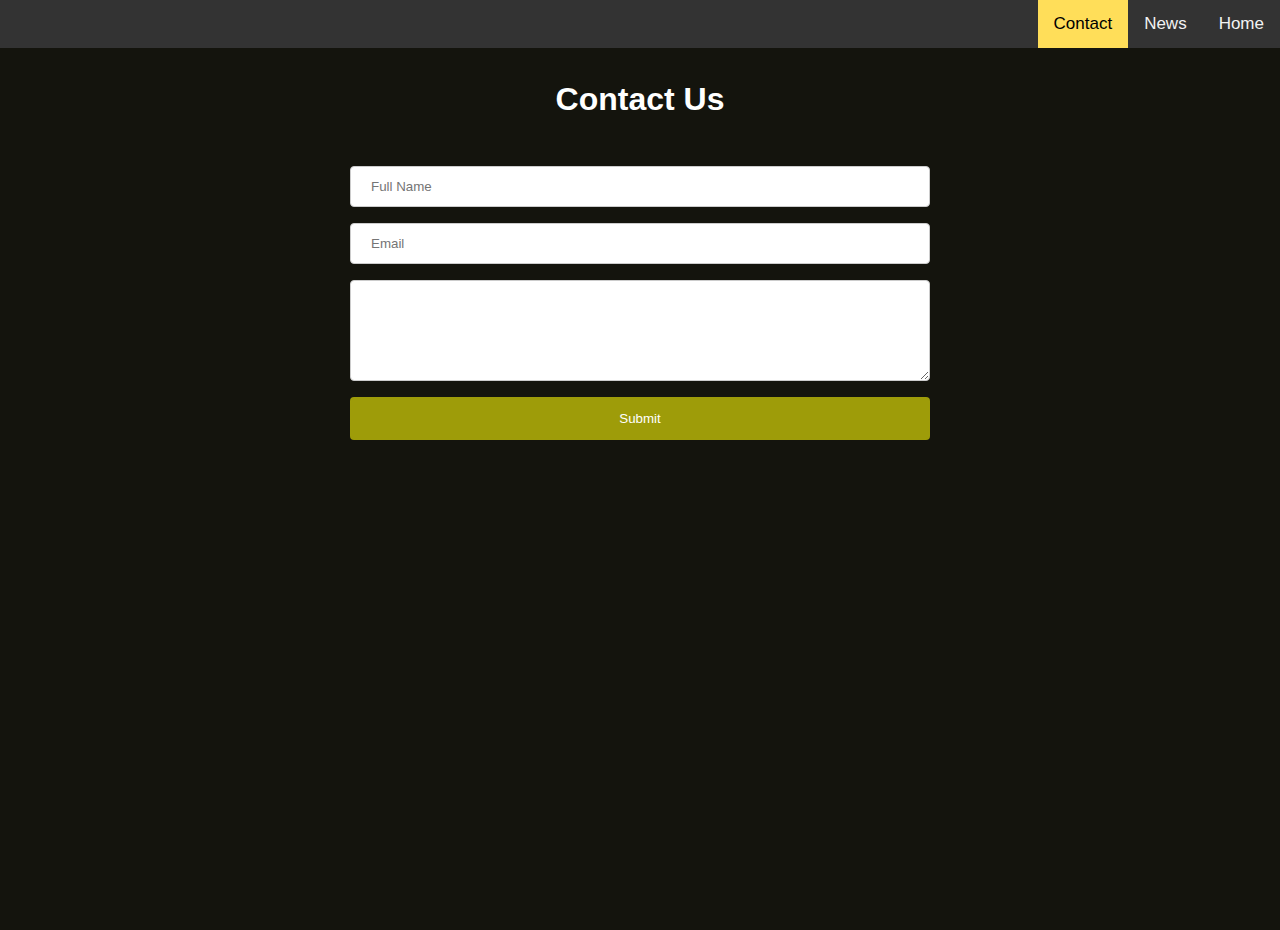
==== contact.html @ 2fd61799 "push" ====
<html>
    <style>
        body, html {
  height: 100%;
  margin: 0;
  background-color:#14140d;
  font-family: Arial, Helvetica, sans-serif;
}

.hero-image {
  
  background-image: linear-gradient(rgba(0, 0, 0, 0.5), rgba(0, 0, 0, 0.5)), url("https://static.wixstatic.com/media/f6ac25_14987e7d218c44de8d04485df0d3cfcb~mv2.jpeg/v1/fit/w_2500,h_1330,al_c/f6ac25_14987e7d218c44de8d04485df0d3cfcb~mv2.jpeg");
  height: 100%;
  background-position: center;
  background-repeat: no-repeat;
  background-size: cover;
  position: relative;
}

.hero-text {
  text-align: center;
  position: absolute;
  top: 50%;
  left: 20%;
  transform: translate(-50%, -50%);
  color: white;
}

.hero-text button {
  border: none;
  outline: 0;
  display: inline-block;
  padding: 10px 25px;
  color: black;
  background-color: #ddd;
  text-align: center;
  cursor: pointer;
   transition: 0.6s;
}

.hero-text button:hover {
  background-color: #555;
  color: white;
}




.card {
  position: absolute;
  top:20%;
  left:60%;
  z-index:99;
  height:20%;
 
  transition: 0.3s;
  border-radius: 5px;

}


.card:hover {
  box-shadow: 30px 40px 40px rgba(0, 0, 0, 0.5);
  

}


img {
  border-radius: 5px 5px 0 0;
}



.card2 {
  position: absolute;
  top:20%;
  left:80%;
  z-index:99;
  height:20%;
  transition: 0.3s;
  
  border-radius: 5px;

}
.card2:hover{
   box-shadow: 30px 40px 40px rgba(0, 0, 0, 0.5);
}

#navbar {
  z-index:100;
  position:fixed;
  top:0;
  width:100%;
  overflow: hidden;
  background-color: #333;
}

#navbar a {
  float: right;
  display: block;
  color: #f2f2f2;
  text-align: center;
  padding: 14px 16px;
  text-decoration: none;
  font-size: 17px;
  transition: 0.6s;
}

#navbar a:hover {
  background-color: #ddd;
  color: black;
}

#navbar a.active {
  background-color: #FFDE59;
  color: black;
}



#why{
  background-color: yellow;
 padding-top:50px;
  padding-left:50px;
  padding-bottom: 50px;
}


#why h1{
  color: #696955;
  font-size: 70px;
}
#why p{
  width:70%;
   font-size: 30px;
  font-family: cursive;
}





#facilities{
  background-color: black;
 float: right;
  padding-right:50px;
  padding-bottom: 50px;
   padding-top: 50px;
}


#facilities h1{
 
  color: #696955;
  font-size: 70px;
  text-align: right;
  float:right;
}
#facilities p{
  width:90%;
   font-size: 30px;
  color: white;
  font-family: cursive;
  text-align: right;
  float:right;
}





#footer{
  padding-top:22%;
  text-align: center;
  background-color:#b8ad18;

}


#bullet{
 padding-top:30px;
padding-right: 784px;
padding-bottom: 30px;
padding-left: 784px;
}




#footer p{
  font-size: 50px;
  
  font-family: cursive;
}
#footer ul{
  font-size: 20px;
  color:#3E410B;
}




input[type=text], select,[type=email], TextArea {
  width: 50%;
  padding: 12px 20px;
  margin: 8px 0;
  display: inline-block;
  border: 1px solid #ccc;
  border-radius: 4px;
  box-sizing: border-box;
}

input[type=submit] {
  width: 50%;
  background-color: #9e9c09;
  color: white;
  padding: 14px 20px;
  margin: 8px 0;
  border: none;
  border-radius: 4px;
  cursor: pointer;
  transition:0.5s;
}

input[type=submit]:hover {
  background-color: #f7f411;
  color:black;
}


#form{
  align-text:center;
  background-color: #14140d;
  padding: 60px;
  height:90%;
  
}
#form h1{
  color:white;
}




#img{
  position:absolute;
  top:20%;
  right:20%;
}
    </style>

    <body>
        <div id="navbar">
  
            <a  href="javascript:void(0)">Home</a>
            <a href="javascript:void(0)">News</a>
            <a class="active" href="javascript:void(0)">Contact</a>
          </div>
          
          <center>
          <div id="form">
            <h1>Contact Us </h1><br>
          <form action="https://api.web3forms.com/submit" method="POST">
             <input type="hidden" name="access_key" value="0aab2cb6-34aa-40b3-aedd-1e6e7db7cad1" />
            <input type="text" placeholder="Full Name" name="name" id="name"></input> 
          <br>
          <input type="email" placeholder="Email" name="email" id="email"></input><br>
            <TextArea rows=5 cols=50 placeholder="Message" name="message"> </TextArea> <br>
           <input type="submit" value="Submit">
          </form>
          </div>
          </center> 
          
          
          
    </body>
</html>
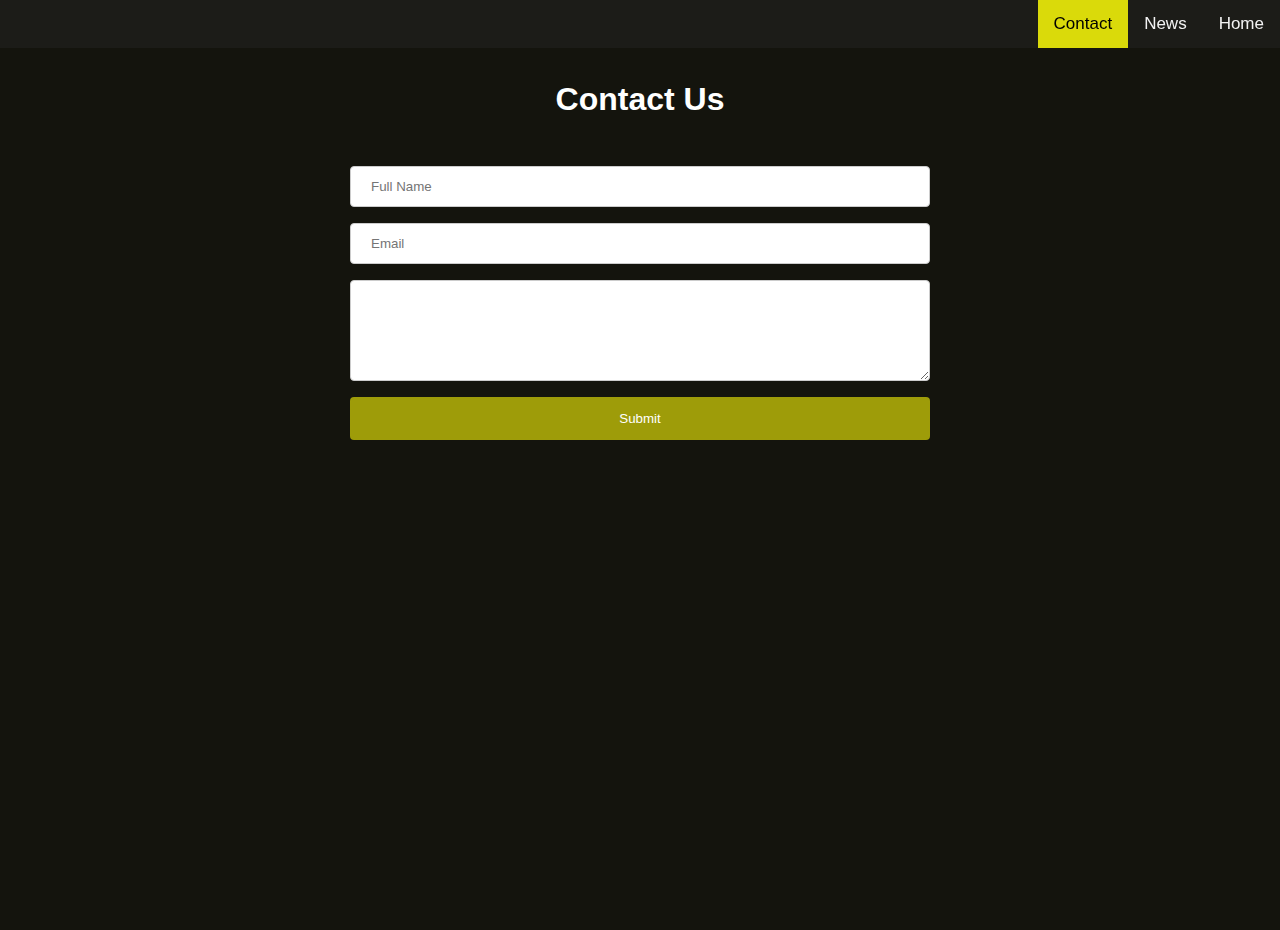
==== commit 617c6f5f: "lmb" ====
--- a/contact.html
+++ b/contact.html
@@ -1,254 +1,7 @@
 <html>
-    <style>
-        body, html {
-  height: 100%;
-  margin: 0;
-  background-color:#14140d;
-  font-family: Arial, Helvetica, sans-serif;
-}
-
-.hero-image {
-  
-  background-image: linear-gradient(rgba(0, 0, 0, 0.5), rgba(0, 0, 0, 0.5)), url("https://static.wixstatic.com/media/f6ac25_14987e7d218c44de8d04485df0d3cfcb~mv2.jpeg/v1/fit/w_2500,h_1330,al_c/f6ac25_14987e7d218c44de8d04485df0d3cfcb~mv2.jpeg");
-  height: 100%;
-  background-position: center;
-  background-repeat: no-repeat;
-  background-size: cover;
-  position: relative;
-}
-
-.hero-text {
-  text-align: center;
-  position: absolute;
-  top: 50%;
-  left: 20%;
-  transform: translate(-50%, -50%);
-  color: white;
-}
-
-.hero-text button {
-  border: none;
-  outline: 0;
-  display: inline-block;
-  padding: 10px 25px;
-  color: black;
-  background-color: #ddd;
-  text-align: center;
-  cursor: pointer;
-   transition: 0.6s;
-}
-
-.hero-text button:hover {
-  background-color: #555;
-  color: white;
-}
-
-
-
-
-.card {
-  position: absolute;
-  top:20%;
-  left:60%;
-  z-index:99;
-  height:20%;
- 
-  transition: 0.3s;
-  border-radius: 5px;
-
-}
-
-
-.card:hover {
-  box-shadow: 30px 40px 40px rgba(0, 0, 0, 0.5);
-  
-
-}
-
-
-img {
-  border-radius: 5px 5px 0 0;
-}
-
-
-
-.card2 {
-  position: absolute;
-  top:20%;
-  left:80%;
-  z-index:99;
-  height:20%;
-  transition: 0.3s;
-  
-  border-radius: 5px;
-
-}
-.card2:hover{
-   box-shadow: 30px 40px 40px rgba(0, 0, 0, 0.5);
-}
-
-#navbar {
-  z-index:100;
-  position:fixed;
-  top:0;
-  width:100%;
-  overflow: hidden;
-  background-color: #333;
-}
-
-#navbar a {
-  float: right;
-  display: block;
-  color: #f2f2f2;
-  text-align: center;
-  padding: 14px 16px;
-  text-decoration: none;
-  font-size: 17px;
-  transition: 0.6s;
-}
-
-#navbar a:hover {
-  background-color: #ddd;
-  color: black;
-}
-
-#navbar a.active {
-  background-color: #FFDE59;
-  color: black;
-}
-
-
-
-#why{
-  background-color: yellow;
- padding-top:50px;
-  padding-left:50px;
-  padding-bottom: 50px;
-}
-
-
-#why h1{
-  color: #696955;
-  font-size: 70px;
-}
-#why p{
-  width:70%;
-   font-size: 30px;
-  font-family: cursive;
-}
-
-
-
-
-
-#facilities{
-  background-color: black;
- float: right;
-  padding-right:50px;
-  padding-bottom: 50px;
-   padding-top: 50px;
-}
-
-
-#facilities h1{
- 
-  color: #696955;
-  font-size: 70px;
-  text-align: right;
-  float:right;
-}
-#facilities p{
-  width:90%;
-   font-size: 30px;
-  color: white;
-  font-family: cursive;
-  text-align: right;
-  float:right;
-}
-
-
-
-
-
-#footer{
-  padding-top:22%;
-  text-align: center;
-  background-color:#b8ad18;
-
-}
-
-
-#bullet{
- padding-top:30px;
-padding-right: 784px;
-padding-bottom: 30px;
-padding-left: 784px;
-}
-
-
-
-
-#footer p{
-  font-size: 50px;
-  
-  font-family: cursive;
-}
-#footer ul{
-  font-size: 20px;
-  color:#3E410B;
-}
-
-
-
-
-input[type=text], select,[type=email], TextArea {
-  width: 50%;
-  padding: 12px 20px;
-  margin: 8px 0;
-  display: inline-block;
-  border: 1px solid #ccc;
-  border-radius: 4px;
-  box-sizing: border-box;
-}
-
-input[type=submit] {
-  width: 50%;
-  background-color: #9e9c09;
-  color: white;
-  padding: 14px 20px;
-  margin: 8px 0;
-  border: none;
-  border-radius: 4px;
-  cursor: pointer;
-  transition:0.5s;
-}
-
-input[type=submit]:hover {
-  background-color: #f7f411;
-  color:black;
-}
-
-
-#form{
-  align-text:center;
-  background-color: #14140d;
-  padding: 60px;
-  height:90%;
-  
-}
-#form h1{
-  color:white;
-}
-
-
-
-
-#img{
-  position:absolute;
-  top:20%;
-  right:20%;
-}
-    </style>
+    <head>
+        <link rel="stylesheet" href="main.css">
+    </head>
 
     <body>
         <div id="navbar">
--- a/main.css
+++ b/main.css
@@ -0,0 +1,255 @@
+body, html {
+    height: 100%;
+    margin: 0;
+    font-family: Arial, Helvetica, sans-serif;
+  }
+  
+  .hero-image {
+    
+    background-image: linear-gradient(rgba(0, 0, 0, 0.5), rgba(0, 0, 0, 0.5)), url("https://static.wixstatic.com/media/f6ac25_14987e7d218c44de8d04485df0d3cfcb~mv2.jpeg/v1/fit/w_2500,h_1330,al_c/f6ac25_14987e7d218c44de8d04485df0d3cfcb~mv2.jpeg");
+    height: 100%;
+    background-position: center;
+    background-repeat: no-repeat;
+    background-size: cover;
+    position: relative;
+  }
+  
+  .hero-text {
+    text-align: center;
+    position: absolute;
+    top: 50%;
+    left: 50%;
+    transform: translate(-50%, -50%);
+    color: white;
+  }
+  
+  .hero-text button {
+    border: none;
+    outline: 0;
+    display: inline-block;
+    padding: 10px 25px;
+    color: black;
+    background-color: rgb(221, 221, 221,0.4);
+    backdrop-filter:blur(12px);
+    text-align: center;
+    cursor: pointer;
+     transition: 0.6s;
+  }
+  
+  .hero-text button:hover {
+    background-color: #555;
+    color: white;
+  }
+  
+  
+  
+  
+  .card {
+    position: absolute;
+    top:20%;
+    left:60%;
+    z-index:99;
+    height:20%;
+   
+    transition: 0.3s;
+    border-radius: 5px;
+  
+  }
+  
+  
+  .card:hover {
+    box-shadow: 30px 40px 40px rgba(0, 0, 0, 0.5);
+    
+  
+  }
+  
+  
+  img {
+    border-radius: 5px 5px 0 0;
+  }
+  
+  
+  
+  .card2 {
+    position: absolute;
+    top:20%;
+    left:80%;
+    z-index:99;
+    height:20%;
+    transition: 0.3s;
+    
+    border-radius: 5px;
+  
+  }
+  .card2:hover{
+     box-shadow: 30px 40px 40px rgba(0, 0, 0, 0.5);
+  }
+  
+  #navbar {
+    z-index:100;
+    position:fixed;
+    top:0;
+    width:100%;
+    overflow: hidden;
+    background-color: rgb(36, 36, 35,0.5);
+    backdrop-filter:blur(12px);
+  }
+  
+  #navbar a {
+    float: right;
+    display: block;
+    color: #f2f2f2;
+    text-align: center;
+    padding: 14px 16px;
+    text-decoration: none;
+    font-size: 17px;
+    transition: 0.6s;
+  }
+  
+  #navbar a:hover {
+    background-color: #ddd;
+    
+    color: black;
+  }
+  
+  #navbar a.active {
+    background-color: rgb(240, 240, 10,0.9);
+    color: black;
+  }
+  
+  
+  
+  #why{
+    background-color: yellow;
+   padding-top:50px;
+    padding-left:50px;
+    padding-bottom: 50px;
+  }
+  
+  
+  #why h1{
+    color: #696955;
+    font-size: 70px;
+  }
+  #why p{
+    width:70%;
+     font-size: 30px;
+    font-family: cursive;
+  }
+  
+  
+  
+  
+  
+  #facilities{
+    background-color: black;
+   float: right;
+    padding-right:50px;
+    padding-bottom: 50px;
+     padding-top: 50px;
+  }
+  
+  
+  #facilities h1{
+   
+    color: #696955;
+    font-size: 70px;
+    text-align: right;
+    float:right;
+  }
+  #facilities p{
+    width:90%;
+     font-size: 30px;
+    color: white;
+    font-family: cursive;
+    text-align: right;
+    float:right;
+  }
+  
+  
+  
+  
+  
+  #footer{
+    padding-top:22%;
+    text-align: center;
+    background-color:#b8ad18;
+  
+  }
+  
+  
+  #bullet{
+   padding-top:30px;
+  padding-right: 784px;
+  padding-bottom: 30px;
+  padding-left: 784px;
+  }
+  
+  
+  
+  
+  #footer p{
+    font-size: 50px;
+    
+    font-family: cursive;
+  }
+  #footer ul{
+    font-size: 20px;
+    color:#3E410B;
+  }
+  
+  
+  #navbar div{
+    color:white;
+    float:left;
+    font-size: 25px;
+    padding: 8px;
+  }
+
+
+
+
+
+
+
+
+input[type=text], select,[type=email], TextArea {
+    width: 50%;
+    padding: 12px 20px;
+    margin: 8px 0;
+    display: inline-block;
+    border: 1px solid #ccc;
+    border-radius: 4px;
+    box-sizing: border-box;
+  }
+  
+  input[type=submit] {
+    width: 50%;
+    background-color: #9e9c09;
+    color: white;
+    padding: 14px 20px;
+    margin: 8px 0;
+    border: none;
+    border-radius: 4px;
+    cursor: pointer;
+    transition:0.5s;
+  }
+  
+  input[type=submit]:hover {
+    background-color: #f7f411;
+    color:black;
+  }
+  
+  
+  #form{
+    align-text:center;
+    background-color: #14140d;
+    padding: 60px;
+    height:90%;
+    
+  }
+  #form h1{
+    color:white;
+  }
+  
+  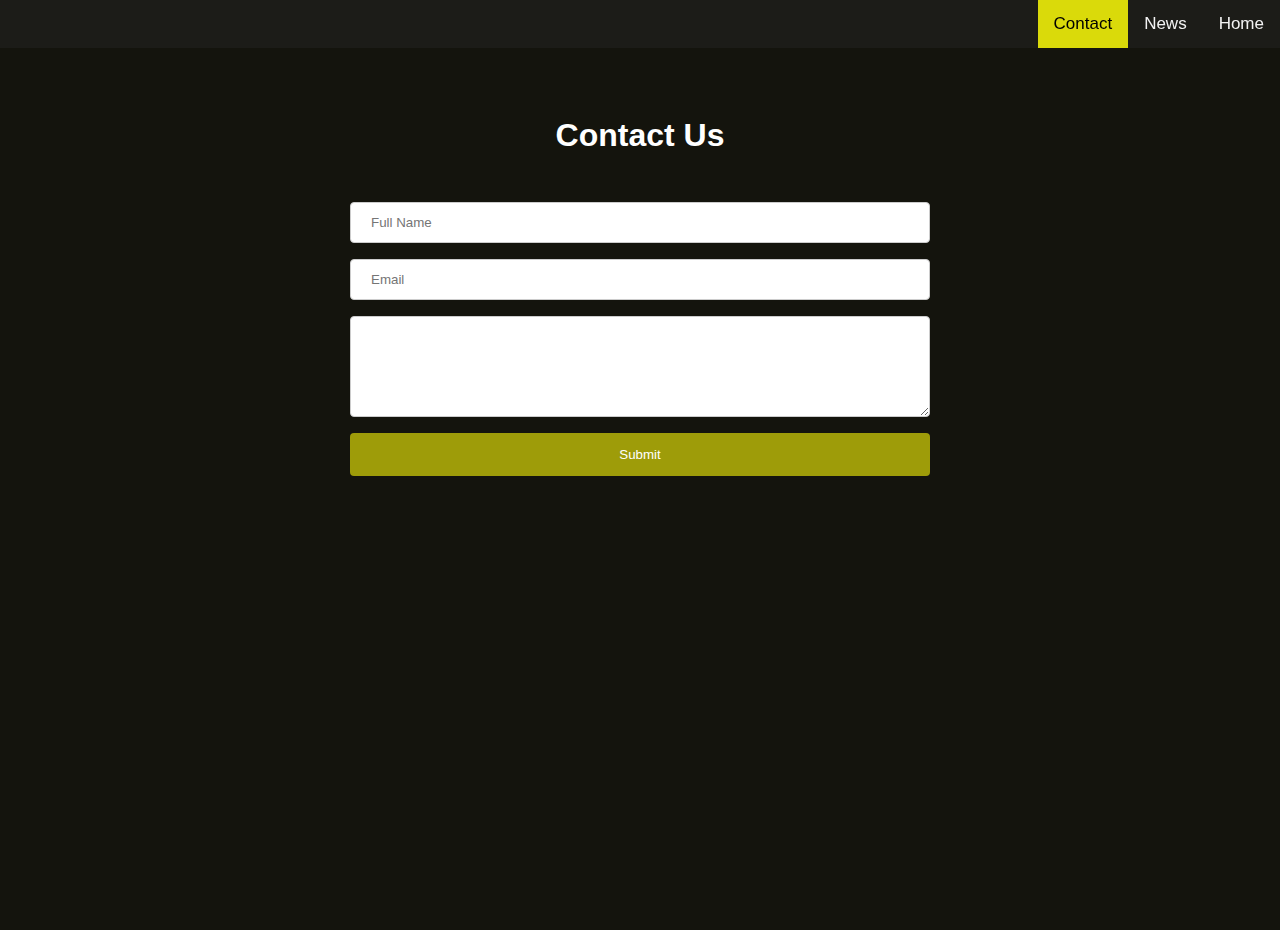
==== commit fab10191: "fix" ====
--- a/contact.html
+++ b/contact.html
@@ -1,31 +1,40 @@
 <html>
-    <head>
-        <link rel="stylesheet" href="main.css">
-    </head>
 
-    <body>
-        <div id="navbar">
-  
-            <a  href="javascript:void(0)">Home</a>
-            <a href="javascript:void(0)">News</a>
-            <a class="active" href="javascript:void(0)">Contact</a>
-          </div>
-          
-          <center>
-          <div id="form">
+<head>
+    <style>
+        body {
+            overflow: hidden;
+        }
+    </style>
+    <title>Contact Us</title>
+    <link rel="stylesheet" href="main.css">
+</head>
+
+<body>
+    <div id="navbar">
+
+        <a href="index.html">Home</a>
+        <a href="javascript:void(0)">News</a>
+        <a class="active" href="javascript:void(0)">Contact</a>
+    </div>
+
+    <center>
+        <div id="form">
+            <br> <br>
             <h1>Contact Us </h1><br>
-          <form action="https://api.web3forms.com/submit" method="POST">
-             <input type="hidden" name="access_key" value="0aab2cb6-34aa-40b3-aedd-1e6e7db7cad1" />
-            <input type="text" placeholder="Full Name" name="name" id="name"></input> 
-          <br>
-          <input type="email" placeholder="Email" name="email" id="email"></input><br>
-            <TextArea rows=5 cols=50 placeholder="Message" name="message"> </TextArea> <br>
-           <input type="submit" value="Submit">
-          </form>
-          </div>
-          </center> 
-          
-          
-          
-    </body>
+            <form action="https://api.web3forms.com/submit" method="POST">
+                <input type="hidden" name="access_key" value="0aab2cb6-34aa-40b3-aedd-1e6e7db7cad1" />
+                <input type="text" placeholder="Full Name" name="name" id="name"></input>
+                <br>
+                <input type="email" placeholder="Email" name="email" id="email"></input><br>
+                <TextArea rows=5 cols=50 placeholder="Message" name="message"> </TextArea> <br>
+                <input type="submit" value="Submit">
+            </form>
+        </div>
+    </center>
+
+
+
+</body>
+
 </html>--- a/main.css
+++ b/main.css
@@ -1,101 +1,103 @@
-body, html {
+body,
+html {
     height: 100%;
     margin: 0;
     font-family: Arial, Helvetica, sans-serif;
-  }
-  
-  .hero-image {
-    
+}
+
+.hero-image {
+
     background-image: linear-gradient(rgba(0, 0, 0, 0.5), rgba(0, 0, 0, 0.5)), url("https://static.wixstatic.com/media/f6ac25_14987e7d218c44de8d04485df0d3cfcb~mv2.jpeg/v1/fit/w_2500,h_1330,al_c/f6ac25_14987e7d218c44de8d04485df0d3cfcb~mv2.jpeg");
     height: 100%;
     background-position: center;
     background-repeat: no-repeat;
     background-size: cover;
     position: relative;
-  }
-  
-  .hero-text {
+}
+
+.hero-text {
     text-align: center;
     position: absolute;
     top: 50%;
     left: 50%;
     transform: translate(-50%, -50%);
     color: white;
-  }
-  
-  .hero-text button {
+}
+
+.hero-text button {
     border: none;
     outline: 0;
     display: inline-block;
     padding: 10px 25px;
     color: black;
-    background-color: rgb(221, 221, 221,0.4);
-    backdrop-filter:blur(12px);
+    background-color: rgb(221, 221, 221, 0.4);
+    backdrop-filter: blur(12px);
     text-align: center;
     cursor: pointer;
-     transition: 0.6s;
-  }
-  
-  .hero-text button:hover {
+    transition: 0.6s;
+}
+
+.hero-text button:hover {
     background-color: #555;
     color: white;
-  }
-  
-  
-  
-  
-  .card {
+}
+
+
+
+
+.card {
     position: absolute;
-    top:20%;
-    left:60%;
-    z-index:99;
-    height:20%;
-   
+    top: 20%;
+    left: 60%;
+    z-index: 99;
+    height: 20%;
+
     transition: 0.3s;
     border-radius: 5px;
-  
-  }
-  
-  
-  .card:hover {
+
+}
+
+
+.card:hover {
     box-shadow: 30px 40px 40px rgba(0, 0, 0, 0.5);
-    
-  
-  }
-  
-  
-  img {
+
+
+}
+
+
+img {
     border-radius: 5px 5px 0 0;
-  }
-  
-  
-  
-  .card2 {
+}
+
+
+
+.card2 {
     position: absolute;
-    top:20%;
-    left:80%;
-    z-index:99;
-    height:20%;
+    top: 20%;
+    left: 80%;
+    z-index: 99;
+    height: 20%;
     transition: 0.3s;
-    
+
     border-radius: 5px;
-  
-  }
-  .card2:hover{
-     box-shadow: 30px 40px 40px rgba(0, 0, 0, 0.5);
-  }
-  
-  #navbar {
-    z-index:100;
-    position:fixed;
-    top:0;
-    width:100%;
+
+}
+
+.card2:hover {
+    box-shadow: 30px 40px 40px rgba(0, 0, 0, 0.5);
+}
+
+#navbar {
+    z-index: 100;
+    position: fixed;
+    top: 0;
+    width: 100%;
     overflow: hidden;
-    background-color: rgb(36, 36, 35,0.5);
-    backdrop-filter:blur(12px);
-  }
-  
-  #navbar a {
+    background-color: rgb(36, 36, 35, 0.5);
+    backdrop-filter: blur(12px);
+}
+
+#navbar a {
     float: right;
     display: block;
     color: #f2f2f2;
@@ -104,116 +106,122 @@
     text-decoration: none;
     font-size: 17px;
     transition: 0.6s;
-  }
-  
-  #navbar a:hover {
+}
+
+#navbar a:hover {
     background-color: #ddd;
-    
-    color: black;
-  }
-  
-  #navbar a.active {
-    background-color: rgb(240, 240, 10,0.9);
-    color: black;
-  }
-  
-  
-  
-  #why{
+
+    color: black;
+}
+
+#navbar a.active {
+    background-color: rgb(240, 240, 10, 0.9);
+    color: black;
+}
+
+
+
+#why {
     background-color: yellow;
-   padding-top:50px;
-    padding-left:50px;
+    padding-top: 50px;
+    padding-left: 50px;
     padding-bottom: 50px;
-  }
-  
-  
-  #why h1{
+}
+
+
+#why h1 {
     color: #696955;
     font-size: 70px;
-  }
-  #why p{
-    width:70%;
-     font-size: 30px;
+}
+
+#why p {
+    width: 70%;
+    font-size: 30px;
     font-family: cursive;
-  }
-  
-  
-  
-  
-  
-  #facilities{
+}
+
+
+
+
+
+#facilities {
     background-color: black;
-   float: right;
-    padding-right:50px;
+    float: right;
+    padding-right: 50px;
     padding-bottom: 50px;
-     padding-top: 50px;
-  }
-  
-  
-  #facilities h1{
-   
+    padding-top: 50px;
+}
+
+
+#facilities h1 {
+
     color: #696955;
     font-size: 70px;
     text-align: right;
-    float:right;
-  }
-  #facilities p{
-    width:90%;
-     font-size: 30px;
+    float: right;
+}
+
+#facilities p {
+    width: 90%;
+    font-size: 30px;
     color: white;
     font-family: cursive;
     text-align: right;
-    float:right;
-  }
-  
-  
-  
-  
-  
-  #footer{
-    padding-top:22%;
-    text-align: center;
-    background-color:#b8ad18;
-  
-  }
-  
-  
-  #bullet{
-   padding-top:30px;
-  padding-right: 784px;
-  padding-bottom: 30px;
-  padding-left: 784px;
-  }
-  
-  
-  
-  
-  #footer p{
+    float: right;
+}
+
+
+
+
+
+#footer {
+    padding-top: 22%;
+    text-align: center;
+    background-color: #b8ad18;
+
+}
+
+
+#bullet {
+    padding-top: 30px;
+    padding-right: 784px;
+    padding-bottom: 30px;
+    padding-left: 784px;
+}
+
+
+
+
+#footer p {
     font-size: 50px;
-    
+
     font-family: cursive;
-  }
-  #footer ul{
+}
+
+#footer ul {
     font-size: 20px;
-    color:#3E410B;
-  }
-  
-  
-  #navbar div{
-    color:white;
-    float:left;
+    color: #3E410B;
+}
+
+
+#navbar div {
+    color: white;
+    float: left;
     font-size: 25px;
     padding: 8px;
-  }
-
-
-
-
-
-
-
-
-input[type=text], select,[type=email], TextArea {
+}
+
+
+
+
+
+
+
+
+input[type=text],
+select,
+[type=email],
+TextArea {
     width: 50%;
     padding: 12px 20px;
     margin: 8px 0;
@@ -221,9 +229,9 @@
     border: 1px solid #ccc;
     border-radius: 4px;
     box-sizing: border-box;
-  }
-  
-  input[type=submit] {
+}
+
+input[type=submit] {
     width: 50%;
     background-color: #9e9c09;
     color: white;
@@ -232,24 +240,23 @@
     border: none;
     border-radius: 4px;
     cursor: pointer;
-    transition:0.5s;
-  }
-  
-  input[type=submit]:hover {
+    transition: 0.5s;
+}
+
+input[type=submit]:hover {
     background-color: #f7f411;
-    color:black;
-  }
-  
-  
-  #form{
-    align-text:center;
+    color: black;
+}
+
+
+#form {
+    align-text: center;
     background-color: #14140d;
     padding: 60px;
-    height:90%;
-    
-  }
-  #form h1{
-    color:white;
-  }
-  
-  +    height: 90%;
+
+}
+
+#form h1 {
+    color: white;
+}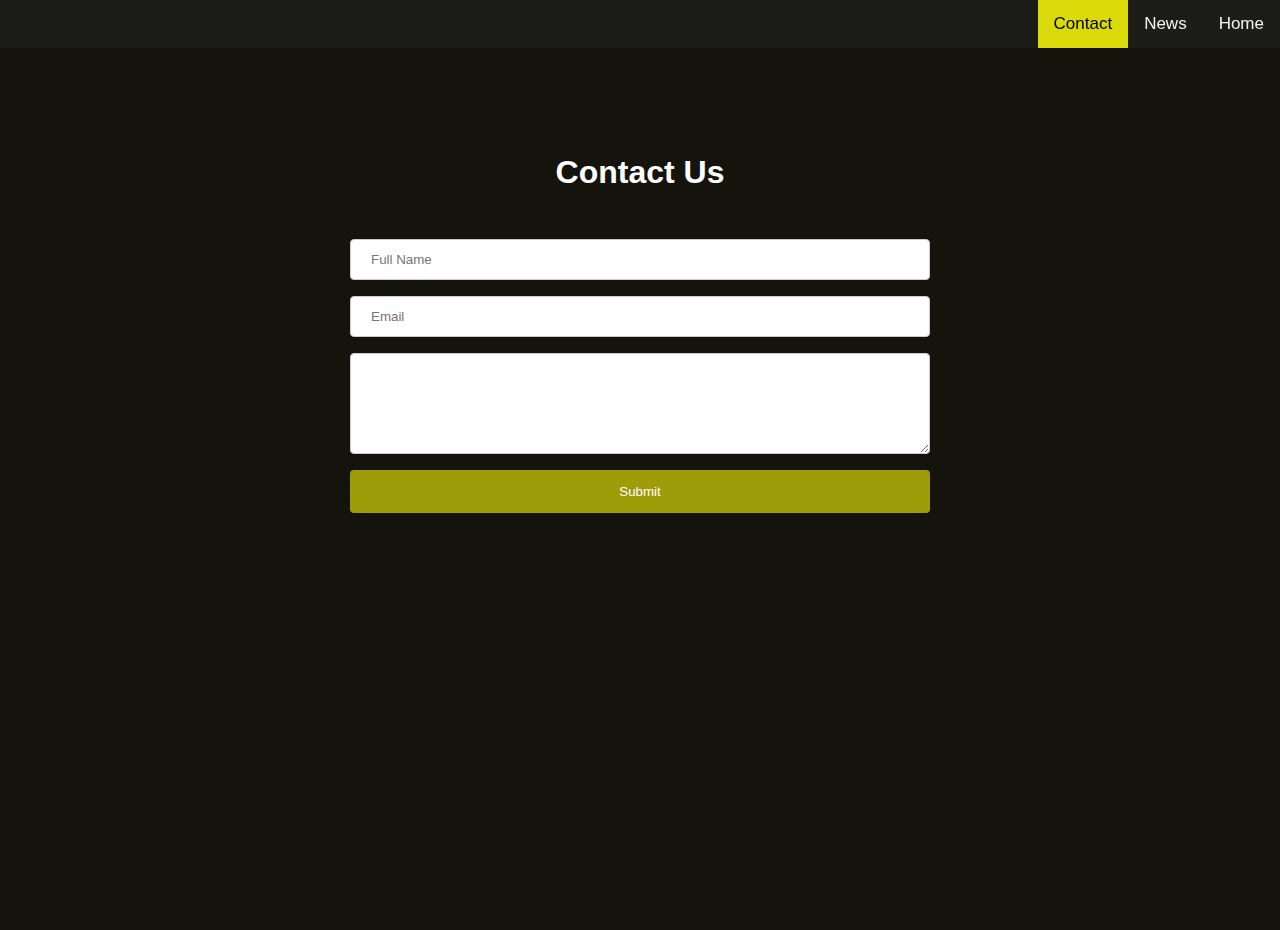
==== commit f3ece8b3: "d" ====
--- a/contact.html
+++ b/contact.html
@@ -21,7 +21,7 @@
     <center>
         <div id="form">
             <br> <br>
-            <h1>Contact Us </h1><br>
+            <h1> <br>Contact Us </h1><br>
             <form action="https://api.web3forms.com/submit" method="POST">
                 <input type="hidden" name="access_key" value="0aab2cb6-34aa-40b3-aedd-1e6e7db7cad1" />
                 <input type="text" placeholder="Full Name" name="name" id="name"></input>
